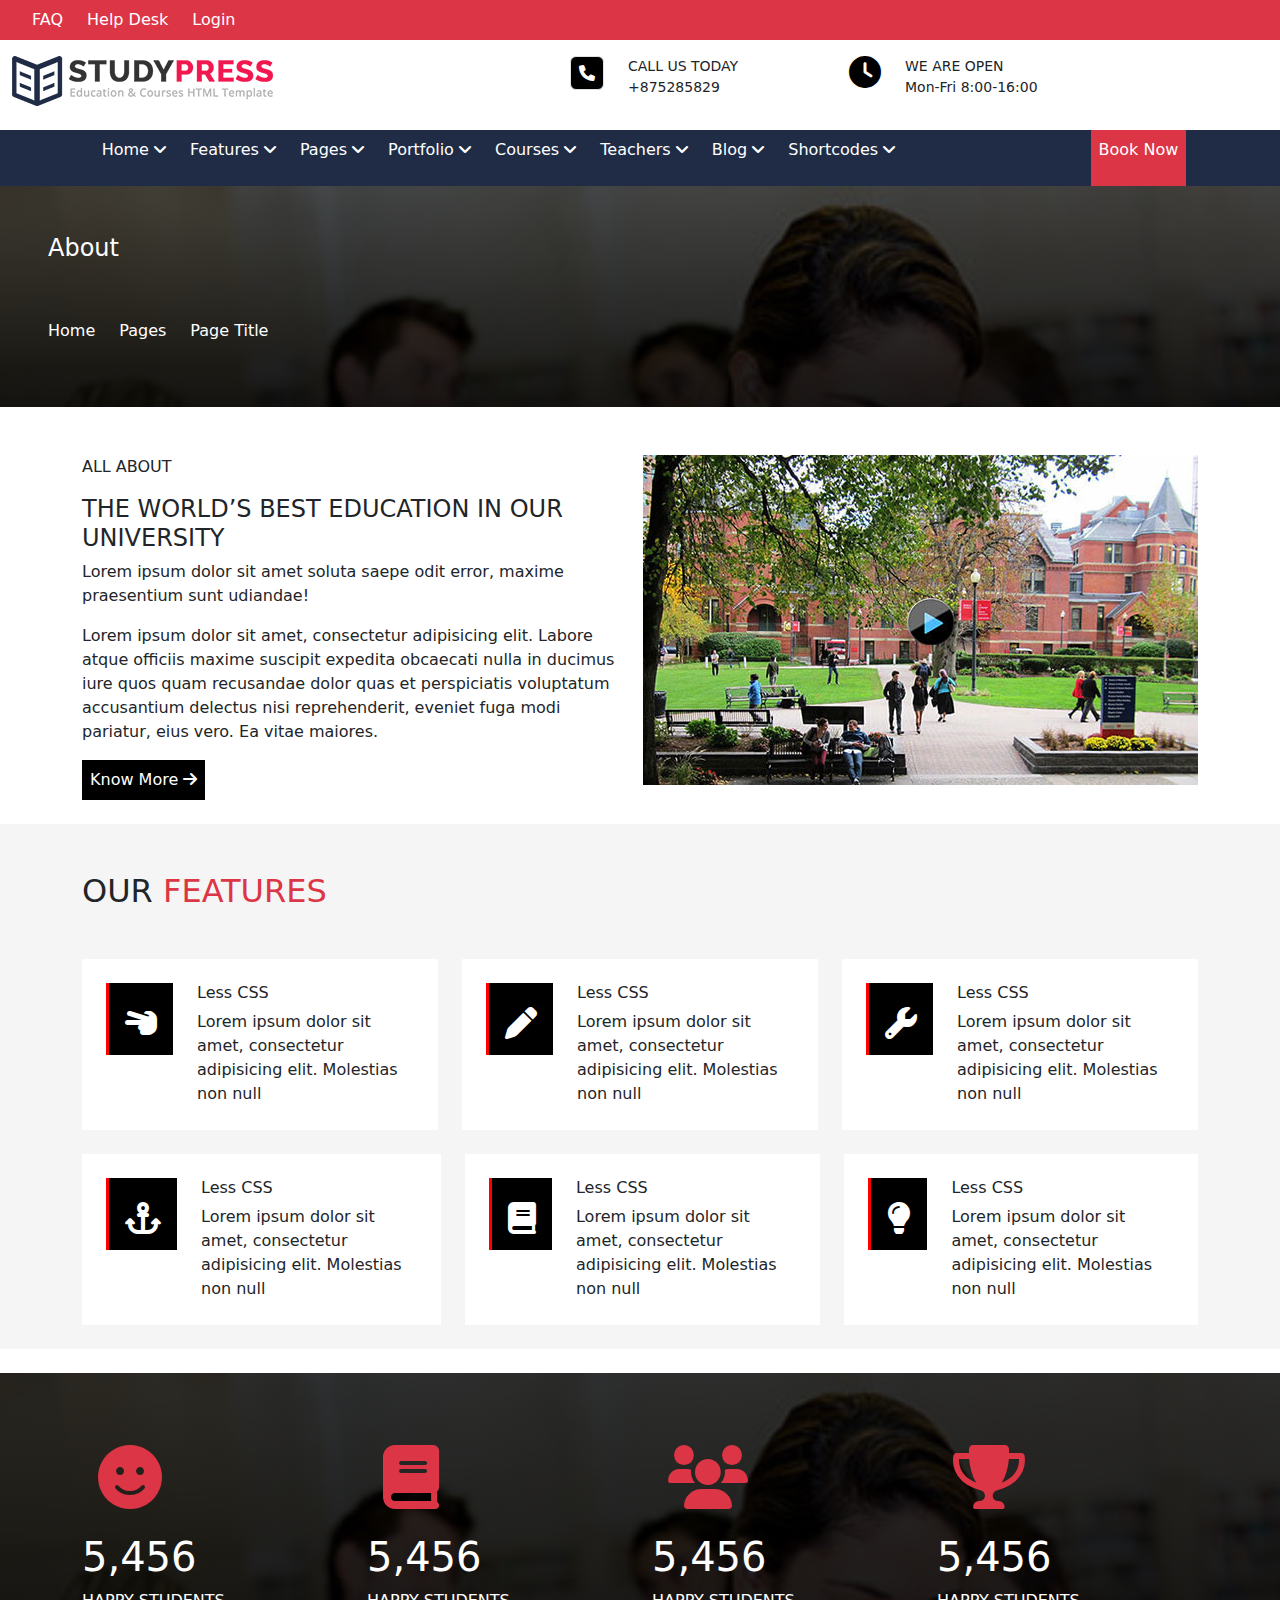
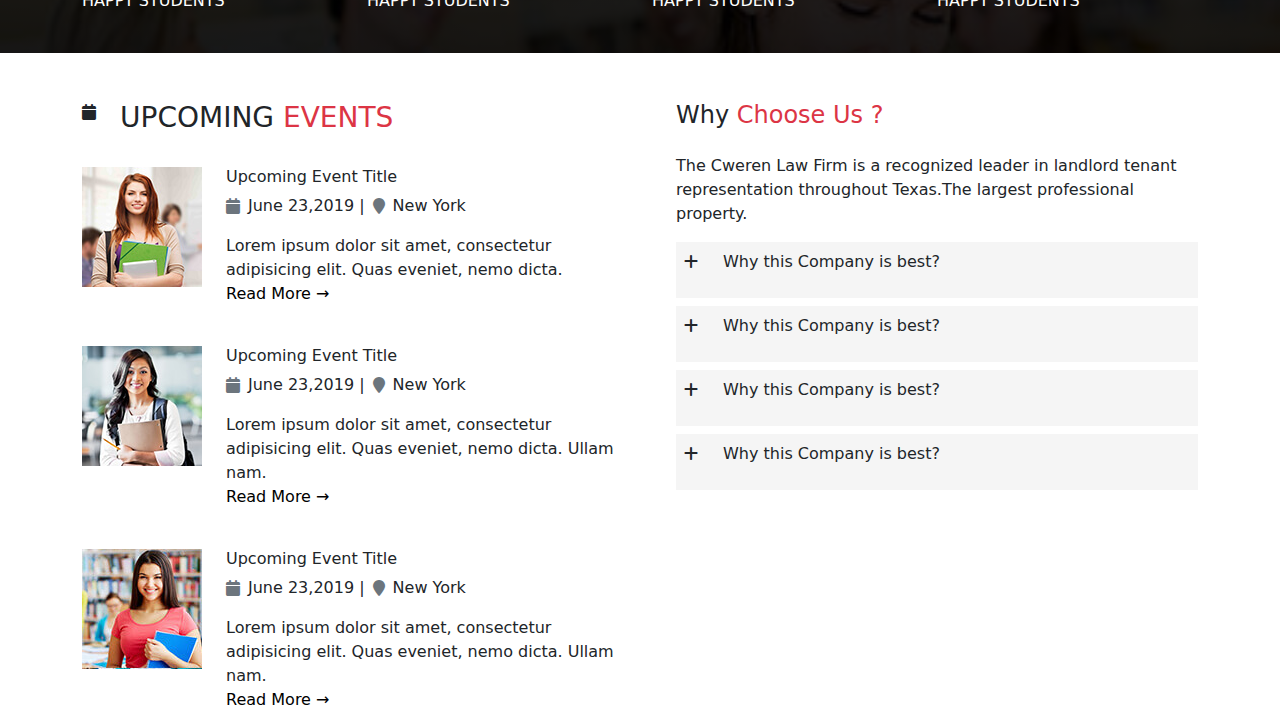
==== about.html @ 2ec2d39c "bootstrap css" ====
<!DOCTYPE html>
<html lang="en">
<head>
    <meta charset="UTF-8">
    <meta http-equiv="X-UA-Compatible" content="IE=edge">
    <meta name="viewport" content="width=device-width, initial-scale=1.0">
    <link rel="stylesheet" href="./style.css">
    <link rel="stylesheet" href="https://cdn.jsdelivr.net/npm/bootstrap@5.1.3/dist/css/bootstrap.min.css">
    <link rel="stylesheet" href="https://cdn.jsdelivr.net/npm/bootstrap@5.1.3/dist/js/bootstrap.min.js">
    <link rel="stylesheet" href="https://cdnjs.cloudflare.com/ajax/libs/font-awesome/6.0.0-beta2/css/all.min.css">
    <title>Document</title>
</head>
<body>
    <div>
        <div class="bg-danger w-full m-0">
            <ul class="d-flex flex-row bd-highlight mb-3 list-unstyled p-2">
                <li class="ms-4 border-right"><a class="text-white text-decoration-none" href="">FAQ</a></li>
                <li class="ms-4"><a class="text-white text-decoration-none" href="">Help Desk</a></li>
                <li class="ms-4"><a class="text-white text-decoration-none" href="">Login</a></li>
            </ul>
            
        </div>

        <div class="container row">
            <div class="col-6">
                <img src="./Images/logo-wide.png" alt="logo">
            </div>
            <div class="col-md-6">
                <div class="row">
                    <div class="col-md-6">
                        <div class="d-flex">
                            <div>
                                <i class="fa fa-phone border p-2 bg-black text-white rounded"></i>
                            </div>
                            <div  class="ms-4">
                                <p class="m-0 small">CALL US TODAY</p>
                                <p class="m-0 small">+875285829</p>
                            </div>
                        </div>
                    </div>
                    <div class="col-md-6">
                        <div class="d-flex">
                            <div>
                                <i class="fa fa-clock fa-2x text-black "></i>
                            </div>
                            <div class="ms-4">
                                <p class="m-0 small">WE ARE OPEN</p>
                                <p class="m-0 small" >Mon-Fri 8:00-16:00</p>
                            </div>
                        </div>
                    </div>
                </div>               
            </div>           
        </div>

        <div class="d-flex justify-content-around mt-4 nav-section" style="background-color:  #202c45;">
            <ul class="d-flex list-unstyled p-2">
                <li class=" dropdown-head">
                    <div class="nav-item">
                        <a href="" class=" text-decoration-none active ">Home</a>
                        <i class="fa fa-angle-down"></i>
                    </div>
                    <ul class="dropdown-list list-unstyled">
                        <li><a class="text-decoration-none ms-4 " href="#">Multipage Layout</a></li>
                        <li class="pt-2"><a class="text-decoration-none ms-4" href="#">Multipage Layout</a></li>
                        <li class="pt-2"><a class="text-decoration-none ms-4" href="#">Multipage Layout</a></li>
                        <li class="pt-2"><a class="text-decoration-none ms-4" href="#">Multipage Layout</a></li>
                        <li class="pt-2"><a class="text-decoration-none ms-4" href="#">Multipage Layout</a></li>
                    </ul>
                </li>
                <li class="ms-4 dropdown-head">
                    <div class="nav-item">
                        <a href="" class=" text-decoration-none active ">Features</a>
                        <i class="fa fa-angle-down"></i>
                    </div>
                    <ul class="dropdown-list list-unstyled">
                        <li><a class="text-decoration-none ms-4 " href="#">Multipage Layout</a></li>
                        <li class="pt-2"><a class="text-decoration-none ms-4" href="#">Multipage Layout</a></li>
                        <li class="pt-2"><a class="text-decoration-none ms-4" href="#">Multipage Layout</a></li>
                        <li class="pt-2"><a class="text-decoration-none ms-4" href="#">Multipage Layout</a></li>
                        <li class="pt-2"><a class="text-decoration-none ms-4" href="#">Multipage Layout</a></li>
                    </ul>
                </li>
                <li class="ms-4 dropdown-head">
                    <div class="nav-item">
                        <a href="" class=" text-decoration-none active ">Pages</a>
                        <i class="fa fa-angle-down"></i>
                    </div>
                    <ul class="dropdown-list list-unstyled">
                        <div class="d-flex justify-content-between pt-2">
                            <li><a class="text-decoration-none ms-4 dropdown-inner-head" href="./about.html">About</a>
                                <ul class="dropdown-inner list-unstyled">
                                    <li><a href="aboutStyle.html">About Style Html</a></li>
                                </ul>
                            </li>
                            <i class="fa fa-angle-right"></i>
                        </div>
                        <div class="d-flex justify-content-between pt-2">
                            <li><a class="text-decoration-none ms-4 " href="#">Profile</a></li>
                            <i class="fa fa-angle-right"></i>
                        </div>
                        <div class="d-flex justify-content-between pt-2">
                            <li ><a class="text-decoration-none ms-4 " href="#">Gallery</a></li>
                            <i class="fa fa-angle-right"></i>
                        </div>
                        <div class="d-flex justify-content-between pt-2">
                            <li><a class="text-decoration-none ms-4 " href="#">Pricing</a></li>
                            <i class="fa fa-angle-right"></i>
                        </div>
                        <div class="d-flex justify-content-between pt-2">
                            <li ><a class="text-decoration-none ms-4 " href="#">Multipage Layout</a></li>
                            <i class="fa fa-angle-right"></i>
                        </div>
                    </ul>
                </li>
                <li class="ms-4 dropdown-head">
                    <div class="nav-item">
                        <a href="" class=" text-decoration-none active ">Portfolio</a>
                        <i class="fa fa-angle-down"></i>
                    </div>
                    <ul class="dropdown-list list-unstyled">
                        <li><a class="text-decoration-none ms-4 " href="#">Multipage Layout</a></li>
                        <li class="pt-2"><a class="text-decoration-none ms-4" href="#">Multipage Layout</a></li>
                        <li class="pt-2"><a class="text-decoration-none ms-4" href="#">Multipage Layout</a></li>
                        <li class="pt-2"><a class="text-decoration-none ms-4" href="#">Multipage Layout</a></li>
                        <li class="pt-2"><a class="text-decoration-none ms-4" href="#">Multipage Layout</a></li>
                    </ul>
                </li>
                <li class="ms-4 dropdown-head">
                    <div class="nav-item">
                        <a href="" class=" text-decoration-none active ">Courses</a>
                        <i class="fa fa-angle-down"></i>
                    </div>
                    <ul class="dropdown-list list-unstyled">
                        <li><a class="text-decoration-none ms-4 " href="#">Multipage Layout</a></li>
                        <li class="pt-2"><a class="text-decoration-none ms-4" href="#">Multipage Layout</a></li>
                        <li class="pt-2"><a class="text-decoration-none ms-4" href="#">Multipage Layout</a></li>
                        <li class="pt-2"><a class="text-decoration-none ms-4" href="#">Multipage Layout</a></li>
                        <li class="pt-2"><a class="text-decoration-none ms-4" href="#">Multipage Layout</a></li>
                    </ul>
                </li>
                <li class="ms-4 dropdown-head">
                    <div class="nav-item">
                        <a href="" class=" text-decoration-none active ">Teachers</a>
                        <i class="fa fa-angle-down"></i>
                    </div>
                    <ul class="dropdown-list list-unstyled">
                        <li><a class="text-decoration-none ms-4 " href="#">Multipage Layout</a></li>
                        <li class="pt-2"><a class="text-decoration-none ms-4" href="#">Multipage Layout</a></li>
                        <li class="pt-2"><a class="text-decoration-none ms-4" href="#">Multipage Layout</a></li>
                        <li class="pt-2"><a class="text-decoration-none ms-4" href="#">Multipage Layout</a></li>
                        <li class="pt-2"><a class="text-decoration-none ms-4" href="#">Multipage Layout</a></li>
                    </ul>
                </li>
                <li class="ms-4 dropdown-head">
                    <div class="nav-item">
                        <a href="" class=" text-decoration-none active ">Blog</a>
                        <i class="fa fa-angle-down"></i>
                    </div>
                    <ul class="dropdown-list list-unstyled">
                        <li><a class="text-decoration-none ms-4 " href="#">Multipage Layout</a></li>
                        <li class="pt-2"><a class="text-decoration-none ms-4" href="#">Multipage Layout</a></li>
                        <li class="pt-2"><a class="text-decoration-none ms-4" href="#">Multipage Layout</a></li>
                        <li class="pt-2"><a class="text-decoration-none ms-4" href="#">Multipage Layout</a></li>
                        <li class="pt-2"><a class="text-decoration-none ms-4" href="#">Multipage Layout</a></li>
                    </ul>
                </li>
                <li class="ms-4 dropdown-head">
                    <div class="nav-item">
                        <a href="" class=" text-decoration-none active ">Shortcodes</a>
                        <i class="fa fa-angle-down"></i>
                    </div>
                    <ul class="dropdown-list list-unstyled">
                        <li><a class="text-decoration-none ms-4 " href="#">Multipage Layout</a></li>
                        <li class="pt-2"><a class="text-decoration-none ms-4" href="#">Multipage Layout</a></li>
                        <li class="pt-2"><a class="text-decoration-none ms-4" href="#">Multipage Layout</a></li>
                        <li class="pt-2"><a class="text-decoration-none ms-4" href="#">Multipage Layout</a></li>
                        <li class="pt-2"><a class="text-decoration-none ms-4" href="#">Multipage Layout</a></li>
                    </ul>
                </li>
            </ul>

            <div class="bg-danger text-white p-2">
                <a href="" class="text-decoration-none text-white">Book Now</a>
            </div>
        </div>

        <div>
            <div class="text-white ">
                <div class="about-banner p-4">
                    <h4 class="p-4">About</h4>

                    <div class="d-flex p-4">
                        <p>Home</p>
                        <p class="ms-4">Pages</p>
                        <p class="ms-4">Page Title</p>
                    </div>
                </div>
            </div>
        </div>

        <div class="mt-4 container pb-4">
            <div class="d-flex">
                <div class="w-50 mt-4">
                    <div>
                        <p>ALL ABOUT</p>
                        <h4>THE WORLD’S BEST EDUCATION IN OUR UNIVERSITY</h4>
                    </div>
                    <div>
                        <p>
                            Lorem ipsum dolor sit amet soluta saepe odit error, maxime praesentium sunt udiandae!
                        </p>
                        <p>
                            Lorem ipsum dolor sit amet, consectetur adipisicing elit. Labore atque officiis maxime suscipit expedita obcaecati nulla in ducimus iure quos quam recusandae dolor quas et perspiciatis voluptatum accusantium delectus nisi reprehenderit, eveniet fuga modi pariatur, eius vero. Ea vitae maiores.
                        </p>
                    </div>

                    <div>
                        <button class="border-0 p-2 bg-black text-white">Know More <i class="fa fa-arrow-right"></i></button>
                    </div>
                </div>
                <div class="w-50 ms-4 mt-4">
                    <img src="./Images/video.jpg"></img>
                </div>
            </div>
            
        </div>

        <div class=" p-4" style="background-color: whitesmoke;">
            <div class="container pt-4">
                <div>
                    <h2>OUR <span class="text-danger">FEATURES</span></h2>
                </div>

                <div class="mt-4">
                    <div class="d-flex pt-4">
                        <div class="d-flex h-25 bg-white p-4">
                            <div class="bg-black w-25 d-flex p-3 h-25" style="border-left: 3px solid red; ">
                                <i class="fa fa-hand-scissors fa-2x text-white mt-2"></i>
                            </div>

                            <div class="ms-4">
                                <h6>Less CSS</h6>
                                <p class="m-0">Lorem ipsum dolor sit amet, consectetur adipisicing elit. Molestias non null</p>
                            </div>
                        </div>

                        <div class="d-flex h-25 bg-white p-4 ms-4">
                            <div class="bg-black w-25 d-flex p-3 h-25" style="border-left: 3px solid red; ">
                                <i class="fa fa-pen fa-2x text-white mt-2"></i>
                            </div>

                            <div class="ms-4">
                                <h6>Less CSS</h6>
                                <p class="m-0">Lorem ipsum dolor sit amet, consectetur adipisicing elit. Molestias non null</p>
                            </div>
                        </div>

                        <div class=" d-flex h-25 bg-white p-4 ms-4">
                            <div class="bg-black w-25 d-flex p-3 h-25" style="border-left: 3px solid red; ">
                                <i class="fa fa-wrench fa-2x text-white mt-2"></i>
                            </div>

                            <div class="ms-4">
                                <h6>Less CSS</h6>
                                <p class="m-0">Lorem ipsum dolor sit amet, consectetur adipisicing elit. Molestias non null</p>
                            </div>
                        </div>
                    </div>

                    <div class="d-flex mt-4">
                        <div class=" d-flex h-25 bg-white p-4">
                            <div class="bg-black w-25 d-flex p-3 h-25" style="border-left: 3px solid red; ">
                                <i class="fa fa-anchor fa-2x text-white mt-2"></i>
                            </div>

                            <div class="ms-4">
                                <h6>Less CSS</h6>
                                <p class="m-0">Lorem ipsum dolor sit amet, consectetur adipisicing elit. Molestias non null</p>
                            </div>
                        </div>

                        <div class="d-flex h-25 bg-white p-4 ms-4">
                            <div class="bg-black w-25 d-flex p-3 h-25" style="border-left: 3px solid red; ">
                                <i class="fa fa-book fa-2x text-white mt-2"></i>
                            </div>

                            <div class="ms-4">
                                <h6>Less CSS</h6>
                                <p class="m-0">Lorem ipsum dolor sit amet, consectetur adipisicing elit. Molestias non null</p>
                            </div>
                        </div>

                        <div class="d-flex h-25 bg-white p-4 ms-4">
                            <div class="bg-black w-25 d-flex p-3 h-25" style="border-left: 3px solid red; ">
                                <i class="fa fa-lightbulb fa-2x text-white mt-2"></i>
                            </div>

                            <div class="ms-4">
                                <h6>Less CSS</h6>
                                <p class="m-0">Lorem ipsum dolor sit amet, consectetur adipisicing elit. Molestias non null</p>
                            </div>
                        </div>
                    </div>
                </div>
            </div>
        </div>

        <div class="p-4 mt-4 stats text-white">
            <div class="container pt-4">
                <div class="row pt-4">
                    <div class="col-md-3">
                        <i class="fa fa-smile fa-4x text-danger ms-3"></i>
                        <p class="h1 mt-4">5,456</p>
                        <p>HAPPY STUDENTS</p>
                    </div>

                    <div class="col-md-3">
                        <i class="fa fa-book fa-4x text-danger ms-3"></i>
                        <p class="h1 mt-4">5,456</p>
                        <p>HAPPY STUDENTS</p>
                    </div>

                    <div class="col-md-3">
                        <i class="fa fa-users fa-4x text-danger ms-3"></i>
                        <p class="h1 mt-4">5,456</p>
                        <p>HAPPY STUDENTS</p>
                    </div>

                    <div class="col-md-3">
                        <i class="fa fa-trophy fa-4x text-danger ms-3"></i>
                        <p class="h1 mt-4">5,456</p>
                        <p>HAPPY STUDENTS</p>
                    </div>  
                </div>
            </div> 
        </div>

        <div class="container">
            <div class="d-flex pt-4">
                <div class="pt-4 w-50">
                    <div class="d-flex">
                        <div>
                            <i class="fa fa-calendar"></i>
                        </div>
                        <div class="ms-4">
                            <h3>UPCOMING <span class="text-danger">EVENTS</span></h3>
                        </div>
                    </div>

                    <div class="mt-4">
                        <div class="d-flex">
                            <div>
                                <img src="./Images/girl1.jpg" alt="girl">
                            </div>

                            <div class="ms-4">
                                <h6>Upcoming Event Title</h6>
                                <div class="d-flex">
                                    <div class="d-flex ">
                                        <i class="fa fa-calendar text-secondary mt-1"></i>
                                        <p class="ms-2">June 23,2019 <span> |</span></p>
                                    </div>

                                    <div class="d-flex">
                                        <i class="fa fa-map-marker ms-2 mt-1 text-secondary"></i>
                                        <p class="ms-2">New York</p>
                                    </div>                                  
                                </div>
                                <div>
                                    <p>
                                        Lorem ipsum dolor sit amet, consectetur adipisicing elit. Quas eveniet, nemo dicta. <br>
                                        <a href="#" class="mt-3 text-decoration-none text-black">Read More →</a>
                                    </p>
                                </div>
                            </div>
                        </div>

                        <div class="d-flex mt-4">
                            <div>
                                <img src="./Images/girl2.jpg" alt="girl">
                            </div>

                            <div class="ms-4">
                                <h6>Upcoming Event Title</h6>
                                <div class="d-flex">
                                    <div class="d-flex ">
                                        <i class="fa fa-calendar text-secondary mt-1"></i>
                                        <p class="ms-2">June 23,2019 <span> |</span></p>
                                    </div>

                                    <div class="d-flex">
                                        <i class="fa fa-map-marker ms-2 mt-1 text-secondary"></i>
                                        <p class="ms-2">New York</p>
                                    </div>                                  
                                </div>
                                <div>
                                    <p>
                                        Lorem ipsum dolor sit amet, consectetur adipisicing elit. Quas eveniet, nemo dicta. Ullam nam. <br>
                                        <a href="#" class="mt-3 text-decoration-none text-black">Read More →</a>
                                    </p>
                                </div>
                            </div>
                        </div>

                        <div class="d-flex mt-4">
                            <div>
                                <img src="./Images/girl3.jpg" alt="girl">
                            </div>

                            <div class="ms-4">
                                <h6>Upcoming Event Title</h6>
                                <div class="d-flex">
                                    <div class="d-flex ">
                                        <i class="fa fa-calendar text-secondary mt-1"></i>
                                        <p class="ms-2">June 23,2019 <span> |</span></p>
                                    </div>

                                    <div class="d-flex">
                                        <i class="fa fa-map-marker ms-2 mt-1 text-secondary"></i>
                                        <p class="ms-2">New York</p>
                                    </div>                                  
                                </div>
                                <div>
                                    <p>
                                        Lorem ipsum dolor sit amet, consectetur adipisicing elit. Quas eveniet, nemo dicta. Ullam nam. <br>
                                        <a href="#" class="mt-3 text-decoration-none text-black">Read More →</a>
                                    </p>
                                </div>
                            </div>
                        </div>

                    </div>
                </div>

                <div class="ms-4 mt-4 w-50">
                    <div class="ms-4 pl-4">
                        <div>
                            <h4>Why <span class="text-danger">Choose Us ?</span></h4>
                        </div>
                        
                        <div class="mt-4">
                            <p>
                                The Cweren Law Firm is a recognized leader in landlord tenant representation throughout Texas.The largest professional property.
                            </p>
                        </div>

                        <div>
                            <div class="d-flex p-2" style="background-color: whitesmoke;">
                                <i class="fa fa-plus mt-1"></i>
                                <p class="ms-4">Why this Company is best?</p>
                            </div>

                            <div class="d-flex p-2 mt-2" style="background-color: whitesmoke;">
                                <i class="fa fa-plus mt-1"></i>
                                <p class="ms-4">Why this Company is best?</p>
                            </div>

                            <div class="d-flex p-2 mt-2" style="background-color: whitesmoke;">
                                <i class="fa fa-plus mt-1"></i>
                                <p class="ms-4">Why this Company is best?</p>
                            </div>

                            <div class="d-flex p-2 mt-2" style="background-color: whitesmoke;">
                                <i class="fa fa-plus mt-1"></i>
                                <p class="ms-4">Why this Company is best?</p>
                            </div>
                        </div>
                    </div>
                </div>
            </div>
        </div>

    </div>
</body>
</html>
---- style.css ----
.nav-section {
    position: relative;
}
.dropdown-list {
    position: absolute;
    top:2rem;
    display:none;
    background: white;
    font-size: 0.9rem;
    padding:1rem;
    width:15%;
    border-radius: .5rem;
}

.dropdown-inner-head {
    position:relative;
}

.dropdown-inner-head:hover .dropdown-inner {
    display:block;
}

.dropdown-inner {
    position: absolute;
    display:none;
    background: white;
    font-size: 0.9rem;
    padding:1rem;
    width:15%;
    border-radius: .5rem;
}

.nav-item:hover {
    background:white;
    border-radius: 1rem;
    padding:.3rem;
    padding-left:.5rem;
    color:black;
}

.nav-item a{
    color: white;
    text-align:center;
}
.nav-item a:hover{
    color:black;
}

.nav-item i {
    color:white;
}

.nav-item i:hover {
    color:black;
}


.dropdown-list a {
    color: black;
}

.dropdown-head:hover .dropdown-list {
    display:block;
}

.about-banner {
    background-image:linear-gradient(rgba(0,0,0,.7), rgba(0,0,0,.9)), url("./Images/huh!.jpg");
    background-repeat: no-repeat;
    background-size:cover;

}

.stats {
    background-image:linear-gradient(rgba(0,0,0,.8), rgba(0,0,0,.9)), url("./Images/huh!.jpg");
    background-repeat: no-repeat;
    background-size:cover;
}

.price-section {
    position:relative;
}

.price p {
    position:absolute;
    top:0;
    right: 0;
    background-image: linear-gradient(rgba(0,0,0,.5), rgba(0,0,0,.7));
    color:white;
    padding:.6rem;
    border-left: 2px solid red;
    border-top: 2px solid red;
}
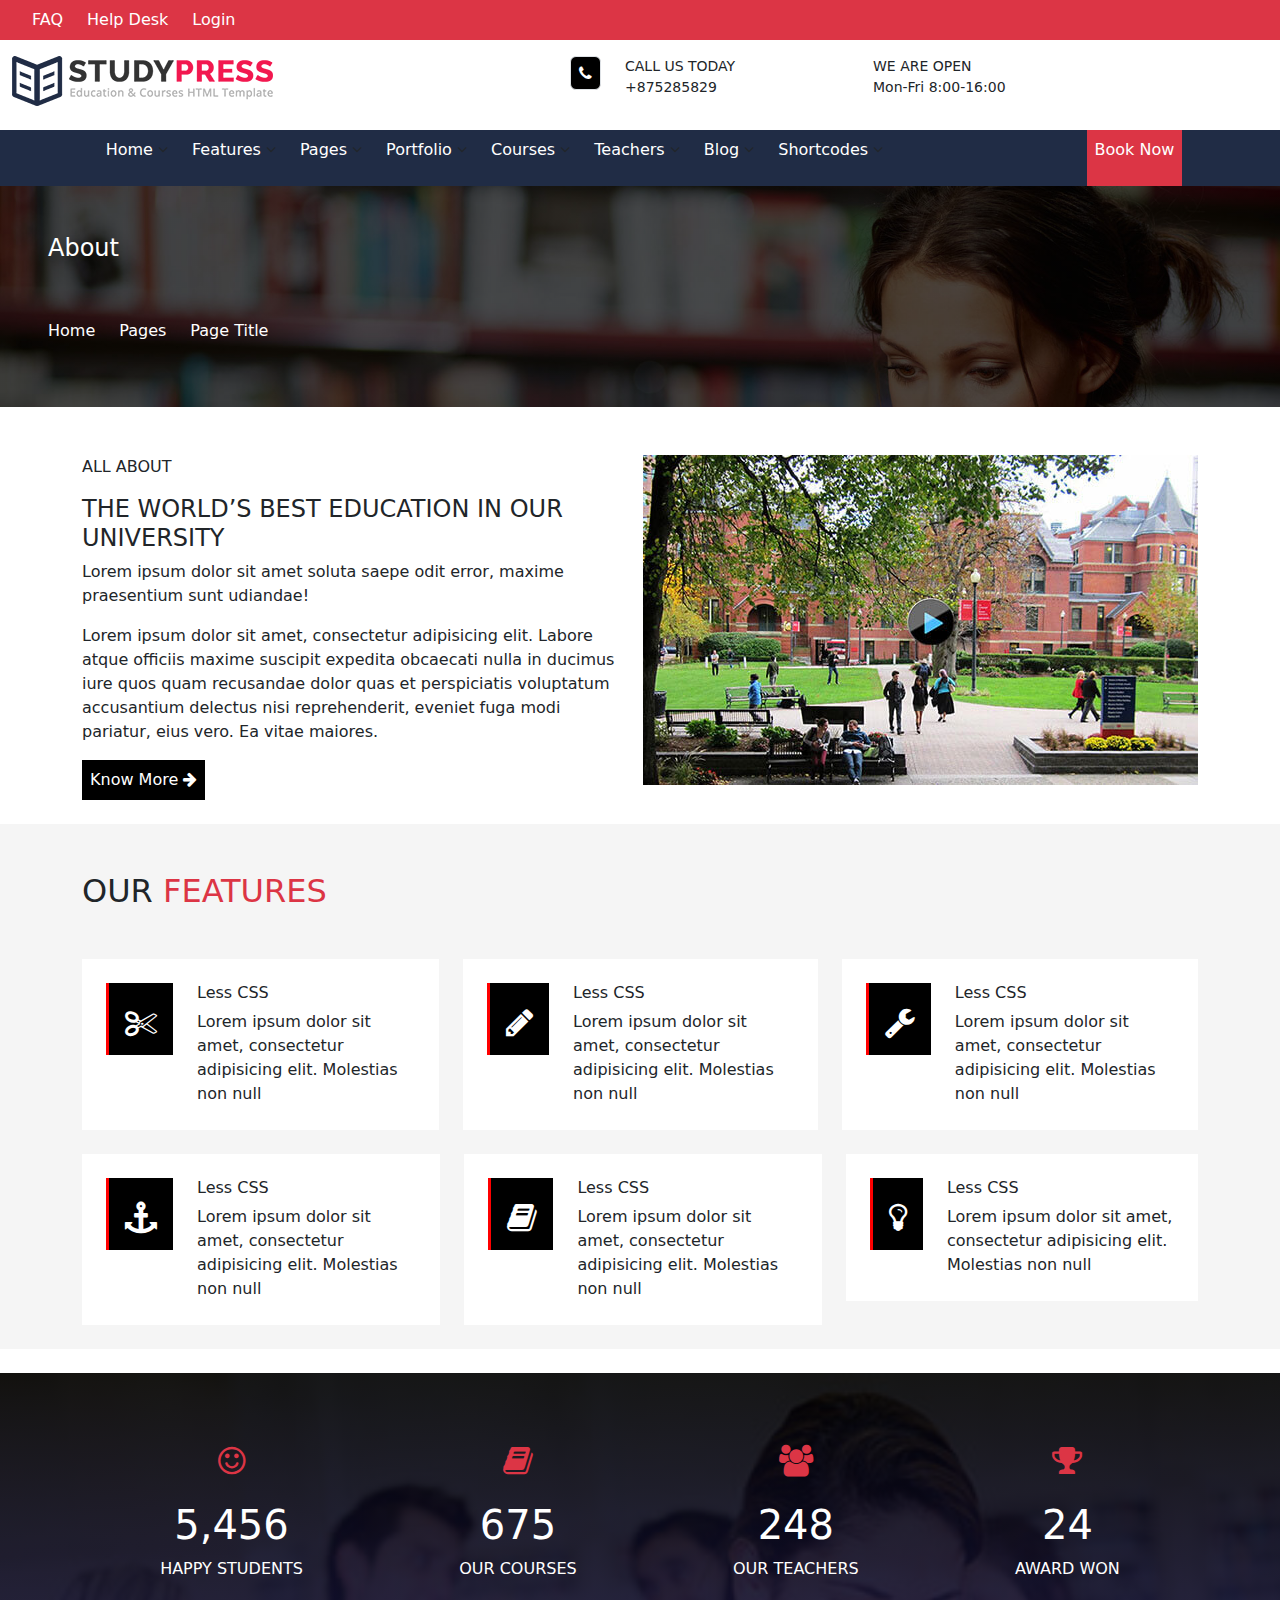
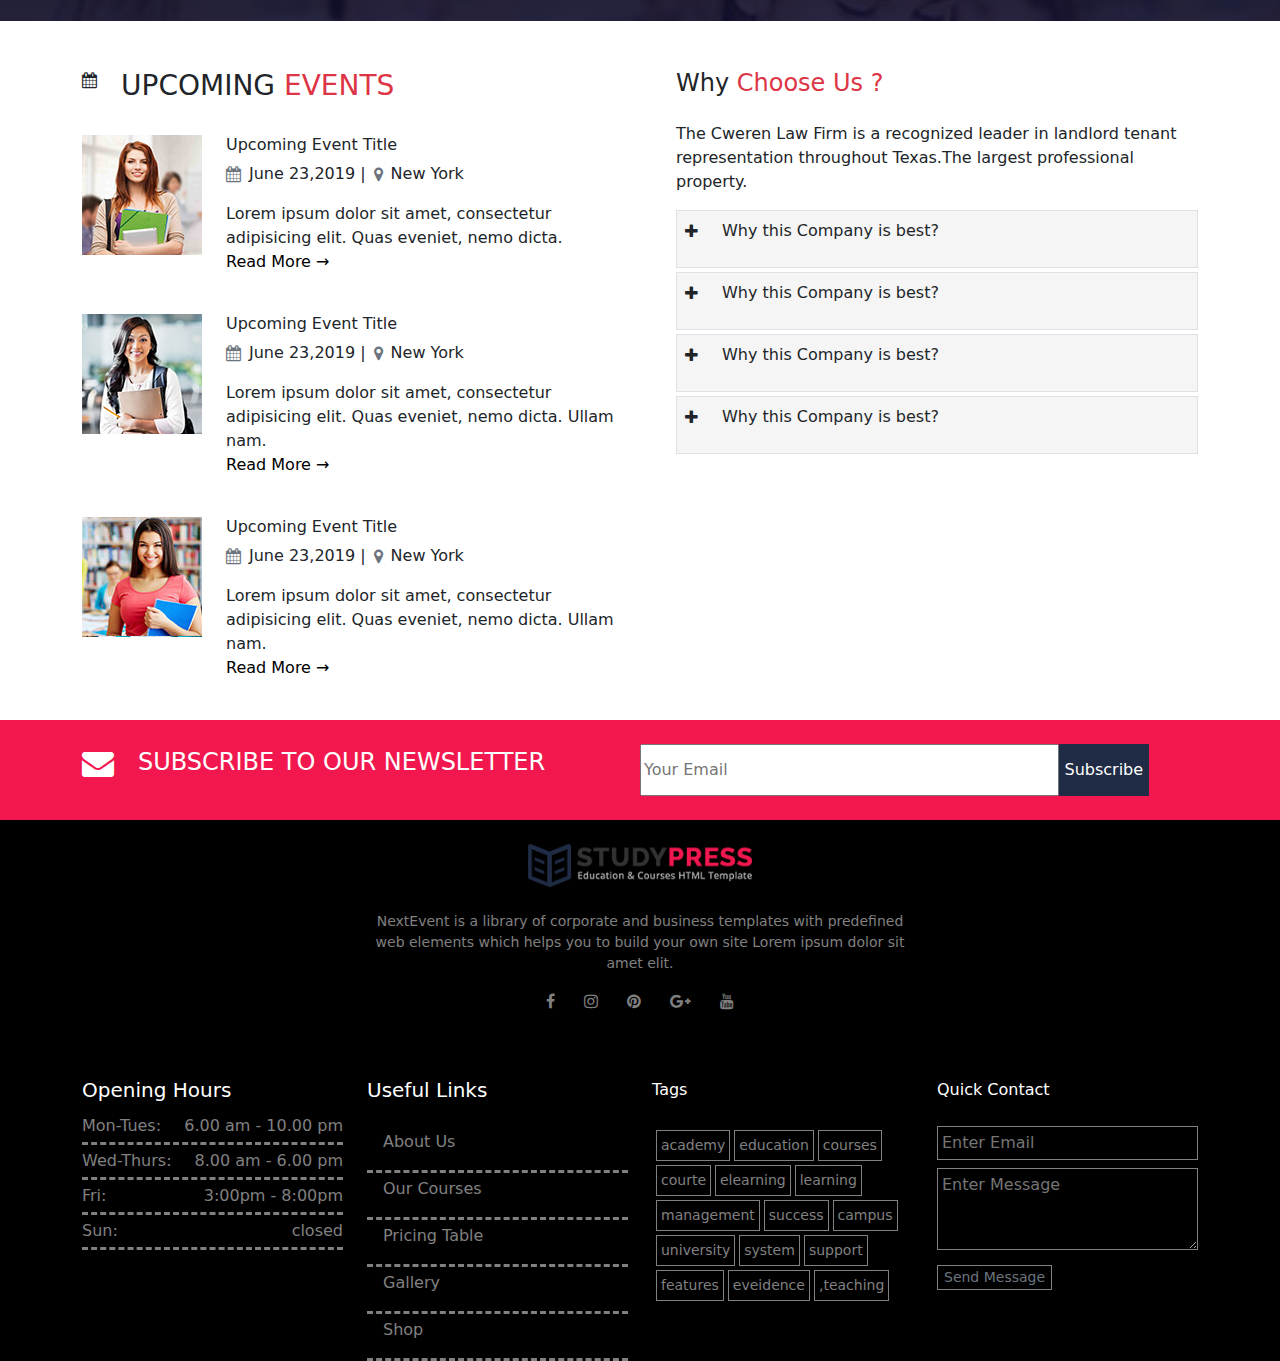
==== commit 376cdf23: "added contact page" ====
--- a/about.html
+++ b/about.html
@@ -7,7 +7,8 @@
     <link rel="stylesheet" href="./style.css">
     <link rel="stylesheet" href="https://cdn.jsdelivr.net/npm/bootstrap@5.1.3/dist/css/bootstrap.min.css">
     <link rel="stylesheet" href="https://cdn.jsdelivr.net/npm/bootstrap@5.1.3/dist/js/bootstrap.min.js">
-    <link rel="stylesheet" href="https://cdnjs.cloudflare.com/ajax/libs/font-awesome/6.0.0-beta2/css/all.min.css">
+    <script src="https://cdn.jsdelivr.net/npm/bootstrap@5.1.2/dist/js/bootstrap.bundle.min.js"></script>
+    <link rel="stylesheet" href="https://cdnjs.cloudflare.com/ajax/libs/font-awesome/4.7.0/css/font-awesome.min.css">
     <title>Document</title>
 </head>
 <body>
@@ -57,7 +58,7 @@
             <ul class="d-flex list-unstyled p-2">
                 <li class=" dropdown-head">
                     <div class="nav-item">
-                        <a href="" class=" text-decoration-none active ">Home</a>
+                        <a href="./index.html" class=" text-decoration-none active ">Home</a>
                         <i class="fa fa-angle-down"></i>
                     </div>
                     <ul class="dropdown-list list-unstyled">
@@ -96,7 +97,7 @@
                             <i class="fa fa-angle-right"></i>
                         </div>
                         <div class="d-flex justify-content-between pt-2">
-                            <li><a class="text-decoration-none ms-4 " href="#">Profile</a></li>
+                            <li><a class="text-decoration-none ms-4 " href="./profile.html">Profile</a></li>
                             <i class="fa fa-angle-right"></i>
                         </div>
                         <div class="d-flex justify-content-between pt-2">
@@ -236,7 +237,7 @@
                     <div class="d-flex pt-4">
                         <div class="d-flex h-25 bg-white p-4">
                             <div class="bg-black w-25 d-flex p-3 h-25" style="border-left: 3px solid red; ">
-                                <i class="fa fa-hand-scissors fa-2x text-white mt-2"></i>
+                                <i class="fa fa-scissors fa-2x text-white mt-2"></i>
                             </div>
 
                             <div class="ms-4">
@@ -247,7 +248,7 @@
 
                         <div class="d-flex h-25 bg-white p-4 ms-4">
                             <div class="bg-black w-25 d-flex p-3 h-25" style="border-left: 3px solid red; ">
-                                <i class="fa fa-pen fa-2x text-white mt-2"></i>
+                                <i class="fa fa-pencil fa-2x text-white mt-2"></i>
                             </div>
 
                             <div class="ms-4">
@@ -293,7 +294,7 @@
 
                         <div class="d-flex h-25 bg-white p-4 ms-4">
                             <div class="bg-black w-25 d-flex p-3 h-25" style="border-left: 3px solid red; ">
-                                <i class="fa fa-lightbulb fa-2x text-white mt-2"></i>
+                                <i class="fa fa-lightbulb-o fa-2x text-white mt-2"></i>
                             </div>
 
                             <div class="ms-4">
@@ -306,36 +307,46 @@
             </div>
         </div>
 
+        <!-- -------------------STATS---------------------- -->
         <div class="p-4 mt-4 stats text-white">
             <div class="container pt-4">
-                <div class="row pt-4">
-                    <div class="col-md-3">
-                        <i class="fa fa-smile fa-4x text-danger ms-3"></i>
+                <div class="d-flex justify-content-around pt-4">
+                    <div class="text-center">
+                        <div style="display: flex; flex-direction: column; align-items: center;">
+                            <i class="fa fa-smile-o fa-2x text-danger"></i>
+                        </div>
                         <p class="h1 mt-4">5,456</p>
                         <p>HAPPY STUDENTS</p>
                     </div>
 
-                    <div class="col-md-3">
-                        <i class="fa fa-book fa-4x text-danger ms-3"></i>
-                        <p class="h1 mt-4">5,456</p>
-                        <p>HAPPY STUDENTS</p>
-                    </div>
-
-                    <div class="col-md-3">
-                        <i class="fa fa-users fa-4x text-danger ms-3"></i>
-                        <p class="h1 mt-4">5,456</p>
-                        <p>HAPPY STUDENTS</p>
-                    </div>
-
-                    <div class="col-md-3">
-                        <i class="fa fa-trophy fa-4x text-danger ms-3"></i>
-                        <p class="h1 mt-4">5,456</p>
-                        <p>HAPPY STUDENTS</p>
-                    </div>  
+                    <div class="text-center">
+                        <div style="display: flex; flex-direction: column; align-items: center;">
+                            <i class="fa fa-book fa-2x text-danger"></i>
+                        </div>
+                        <p class="h1 mt-4">675</p>
+                        <p>OUR COURSES</p>
+                    </div>
+
+                    <div class="text-center">
+                        <div style="display: flex; flex-direction: column; align-items: center;">
+                            <i class="fa fa-users fa-2x text-danger"></i>
+                        </div>
+                        <p class="h1 mt-4">248</p>
+                        <p>OUR TEACHERS</p>
+                    </div>
+
+                    <div class="text-center">
+                        <div style="display: flex; flex-direction: column; align-items: center;">
+                            <i class="fa fa-trophy fa-2x text-danger"></i>
+                        </div>
+                        <p class="h1 mt-4">24</p>
+                        <p>AWARD WON</p>
+                    </div> 
                 </div>
             </div> 
         </div>
 
+        <!-- --------------------------OUR FEATURES ------------------------- -->
         <div class="container">
             <div class="d-flex pt-4">
                 <div class="pt-4 w-50">
@@ -446,30 +457,182 @@
                         </div>
 
                         <div>
-                            <div class="d-flex p-2" style="background-color: whitesmoke;">
-                                <i class="fa fa-plus mt-1"></i>
-                                <p class="ms-4">Why this Company is best?</p>
-                            </div>
-
-                            <div class="d-flex p-2 mt-2" style="background-color: whitesmoke;">
-                                <i class="fa fa-plus mt-1"></i>
-                                <p class="ms-4">Why this Company is best?</p>
-                            </div>
-
-                            <div class="d-flex p-2 mt-2" style="background-color: whitesmoke;">
-                                <i class="fa fa-plus mt-1"></i>
-                                <p class="ms-4">Why this Company is best?</p>
-                            </div>
-
-                            <div class="d-flex p-2 mt-2" style="background-color: whitesmoke;">
-                                <i class="fa fa-plus mt-1"></i>
-                                <p class="ms-4">Why this Company is best?</p>
-                            </div>
-                        </div>
-                    </div>
-                </div>
-            </div>
-        </div>
+                            <div class="border mt-1">
+                                <div class="d-flex p-2" style="background-color: whitesmoke;">
+                                    <i class="fa fa-plus mt-1"  data-bs-toggle="collapse" data-bs-target="#demo"></i>
+                                    <p class="ms-4">Why this Company is best?</p>
+                                    
+                                </div>
+                                <div id="demo" class="collapse p-4">
+                                    Lorem ipsum dolor sit amet, consectetur adipisicing elit. Dolore impedit quae repellendus provident dolor iure poss imusven am aliquam. Officiis totam ea laborum deser unt vonsess. iure poss imusven am aliquam
+                                </div>
+                            </div>
+                            
+
+                            <div class="border mt-1">
+                                <div class="d-flex p-2" style="background-color: whitesmoke;">
+                                    <i class="fa fa-plus mt-1"  data-bs-toggle="collapse" data-bs-target="#demo1"></i>
+                                    <p class="ms-4">Why this Company is best?</p>
+                                    
+                                </div>
+                                <div id="demo1" class="collapse p-4">
+                                    Lorem ipsum dolor sit amet, consectetur adipisicing elit. Dolore impedit quae repellendus provident dolor iure poss imusven am aliquam. Officiis totam ea laborum deser unt vonsess. iure poss imusven am aliquam
+                                </div>
+                            </div>
+
+                            <div class="border mt-1">
+                                <div class="d-flex p-2" style="background-color: whitesmoke;">
+                                    <i class="fa fa-plus mt-1"  data-bs-toggle="collapse" data-bs-target="#demo2"></i>
+                                    <p class="ms-4">Why this Company is best?</p>
+                                    
+                                </div>
+                                <div id="demo2" class="collapse p-4">
+                                    Lorem ipsum dolor sit amet, consectetur adipisicing elit. Dolore impedit quae repellendus provident dolor iure poss imusven am aliquam. Officiis totam ea laborum deser unt vonsess. iure poss imusven am aliquam
+                                </div>
+                            </div>
+
+                            <div class="border mt-1">
+                                <div class="d-flex p-2" style="background-color: whitesmoke;">
+                                    <i class="fa fa-plus mt-1"  data-bs-toggle="collapse" data-bs-target="#demo3"></i>
+                                    <p class="ms-4">Why this Company is best?</p>
+                                    
+                                </div>
+                                <div id="demo3" class="collapse p-4">
+                                    Lorem ipsum dolor sit amet, consectetur adipisicing elit. Dolore impedit quae repellendus provident dolor iure poss imusven am aliquam. Officiis totam ea laborum deser unt vonsess. iure poss imusven am aliquam
+                                </div>
+                            </div>
+                        </div>
+                    </div>
+                </div>
+            </div>
+        </div>
+
+            <!-- -------------------SUBSCRIBE TO NEWSLETTER -->
+            <div class="text-white p-4 mt-4" style="background-color: #f2184f;">
+                <div class="container">
+                    <div class="d-flex justify-content-between">
+                        <div class="d-flex ">
+                            <i class="fa fa-envelope fa-2x mt-1"></i>
+                            <p class="ms-4" style="font-size: 1.5rem;">SUBSCRIBE TO OUR NEWSLETTER</p>
+                        </div>
+                        <div class="d-flex w-50" >
+                            <input class="w-75" type="email" name="email" id="" placeholder="Your Email">
+                            <button style="background-color: #202c45;" class="border-0 text-white">Subscribe</button>
+                        </div>
+                    </div>
+                </div>
+            </div>
+
+        <!-- ----------------FOOTER SECTION-------------- -->
+        <footer style="background: black; color: grey;">
+            <div class="container">
+                <div class="text-center">
+                    <div class="w-50 m-auto pt-4">
+                        <div style="display: flex; flex-direction: column; align-items: center;">
+                            <img  width="40%" height="20%" src="./Images/logo-wide.png" alt="logo">
+                        </div>
+                        
+                        <p class="small mt-4 ">
+                            NextEvent is a library of corporate and business templates with predefined web elements which helps you to build your own site Lorem ipsum dolor sit amet elit.
+                        </p>
+
+                        <div>
+                            <i class="fa fa-facebook"></i>
+                            <i class="fa fa-instagram  ms-4"></i>
+                            <i class="fa fa-pinterest ms-4"></i>
+                            <i class="fa fa-google-plus ms-4"></i>
+                            <i class="fa fa-youtube ms-4"></i>
+                        </div>
+                    </div>
+                </div>
+
+                <div class="row" style="margin-top: 4rem;">
+                    <div class="col-md-3 mb-4" >
+                        <h5 class="text-white">Opening Hours</h5>
+                        <div class="pt-1" style="border-bottom: dashed;">
+                            <div class="d-flex justify-content-between pb-1">
+                                <p class="m-0">Mon-Tues:</p>
+                                <p class="m-0">6.00 am - 10.00 pm</p>
+                            </div>
+                        </div>
+
+                        <div class="pt-1" style="border-bottom: dashed;">
+                            <div class="d-flex justify-content-between pb-1">
+                                <p class="m-0">Wed-Thurs:</p>
+                                <p class="m-0">8.00 am - 6.00 pm</p>
+                            </div>
+                        </div>
+
+                        <div class="pt-1" style="border-bottom: dashed;">
+                            <div class="d-flex justify-content-between pb-1">
+                                <p class="m-0">Fri:</p>
+                                <p class="m-0">3:00pm - 8:00pm</p>
+                            </div>
+                        </div>
+
+                        <div class="pt-1" style="border-bottom: dashed; ">
+                            <div class="d-flex justify-content-between pb-1">
+                                <p class="m-0">Sun:</p>
+                                <p class="m-0">closed</p>
+                            </div>
+                        </div>
+                        
+                    </div>
+
+                    <div class="col-md-3">
+                        <h5 class="text-white mb-4">Useful Links</h5>
+                        <div class="pt-1" style="border-bottom: dashed; padding-left: 1rem;">
+                            <p class="">About Us</p>
+                        </div>
+
+                        <div class="pt-1" style="border-bottom: dashed; padding-left: 1rem;">
+                            <p class="">Our Courses</p>
+                        </div>
+
+                        <div class="pt-1" style="border-bottom: dashed; padding-left: 1rem;">
+                            <p class="">Pricing Table</p>                           
+                        </div>
+                        <div class="pt-1" style="border-bottom: dashed; padding-left: 1rem; ">
+                            <p class="">Gallery</p>
+                        </div>
+                        <div class="pt-1" style="border-bottom: dashed; padding-left: 1rem; ">
+                            <p class="">Shop</p>
+                        </div>
+                        
+                    </div>
+
+                    <div class="col-md-3">
+                        <p class="text-white mb-4">Tags</p>
+                        <div class="d-flex" style="flex-wrap: wrap;">
+                            <p class="m-0 p-1 small ms-1 mt-1" style="border: 1px solid grey;">academy</p>
+                            <p class="m-0 p-1 small ms-1 mt-1" style="border: 1px solid grey;">education</p>
+                            <p class="m-0 p-1 small ms-1 mt-1" style="border: 1px solid grey;">courses</p>
+                            <p class="m-0 p-1 small ms-1 mt-1" style="border: 1px solid grey;">courte</p>
+                            <p class="m-0 p-1 small ms-1 mt-1" style="border: 1px solid grey;">elearning</p>
+                            <p class="m-0 p-1 small ms-1 mt-1" style="border: 1px solid grey;">learning</p>
+                            <p class="m-0 p-1 small ms-1 mt-1" style="border: 1px solid grey;">management</p>
+                            <p class="m-0 p-1 small ms-1 mt-1" style="border: 1px solid grey;">success</p>
+                            <p class="m-0 p-1 small ms-1 mt-1" style="border: 1px solid grey;">campus</p>
+                            <p class="m-0 p-1 small ms-1 mt-1" style="border: 1px solid grey;">university</p>
+                            <p class="m-0 p-1 small ms-1 mt-1" style="border: 1px solid grey;">system</p>
+                            <p class="m-0 p-1 small ms-1 mt-1" style="border: 1px solid grey;">support</p>
+                            <p class="m-0 p-1 small ms-1 mt-1" style="border: 1px solid grey;">features</p>
+                            <p class="m-0 p-1 small ms-1 mt-1" style="border: 1px solid grey;">eveidence</p>
+                            <p class="m-0 p-1 small ms-1 mt-1" style="border: 1px solid grey;">,teaching</p>
+                        </div>
+
+                    </div>
+
+                    <div class="col-md-3">
+                        <p class="text-white mb-4">Quick Contact</p>
+                        <input class="w-100 p-1" style="background: transparent; border: 1px solid grey;" type="email" name="email" id="email" placeholder="Enter Email">
+                        <textarea class="w-100 mt-2 p-1" style="background: transparent; border: 1px solid grey;" name="message" id="message" cols="20" rows="3" placeholder="Enter Message"></textarea>
+
+                        <button class="small text-secondary mt-2" style="background: transparent; border: 1px solid grey;">Send Message</button>
+                    </div>
+                </div>
+            </div>
+        </footer>
 
     </div>
 </body>
--- a/style.css
+++ b/style.css
@@ -3,13 +3,13 @@
 }
 .dropdown-list {
     position: absolute;
-    top:2rem;
+    top:3rem;
     display:none;
     background: white;
     font-size: 0.9rem;
     padding:1rem;
     width:15%;
-    border-radius: .5rem;
+    z-index:1000;
 }
 
 .dropdown-inner-head {
@@ -32,9 +32,8 @@
 
 .nav-item:hover {
     background:white;
-    border-radius: 1rem;
-    padding:.3rem;
-    padding-left:.5rem;
+    border-radius: 1.5rem;
+    padding:.5rem 1rem .5rem 1rem;
     color:black;
 }
 
@@ -46,13 +45,7 @@
     color:black;
 }
 
-.nav-item i {
-    color:white;
-}
 
-.nav-item i:hover {
-    color:black;
-}
 
 
 .dropdown-list a {
@@ -63,15 +56,72 @@
     display:block;
 }
 
+.dropdown-button    {
+    background-color: transparent;
+}
+.dropdown-button:hover   {
+    background-color: white;
+    border-radius: 5px;
+    text-align: center;
+    color: black !important;
+}
+.book-button    {
+    background-color: red;
+    color: white;
+    width: 150px;
+    height: 100px;
+    margin-left: 150px;
+    padding: 10px;
+    border: none;
+
+}
+
+.slideshow-container {
+    width: 100%;
+    position: relative;
+    margin: auto;
+}
+.slideshow-container::after {
+    content: "";
+    background: black ;
+    width: 100%;
+    height: 100%;
+    position: absolute;
+    top: 0;
+    bottom: 0;
+    opacity: 0.6;
+    background-color: rgba(0, 0, 0, 0);
+
+}
+
+
+.carousel-content {
+    position:absolute;
+}
+
 .about-banner {
-    background-image:linear-gradient(rgba(0,0,0,.7), rgba(0,0,0,.9)), url("./Images/huh!.jpg");
+    background-image:linear-gradient(rgba(0,0,0,.5), rgba(0,0,0,.5)), url("./Images/home-pic2.jpg");
     background-repeat: no-repeat;
     background-size:cover;
 
 }
 
-.stats {
-    background-image:linear-gradient(rgba(0,0,0,.8), rgba(0,0,0,.9)), url("./Images/huh!.jpg");
+.map-container  {
+    overflow:hidden;
+    padding-bottom:56.25%;
+    position:relative;
+    height:0;
+    }
+    .map-container iframe{
+    left:0;
+    top:0;
+    height:100%;
+    width:100%;
+    position:absolute;
+    }
+
+.stats, .footer-section {
+    background-image: linear-gradient(rgba(0,0,0,.9), rgba(18, 17, 48, 0.9)), url("./Images/huh!.jpg");
     background-repeat: no-repeat;
     background-size:cover;
 }
